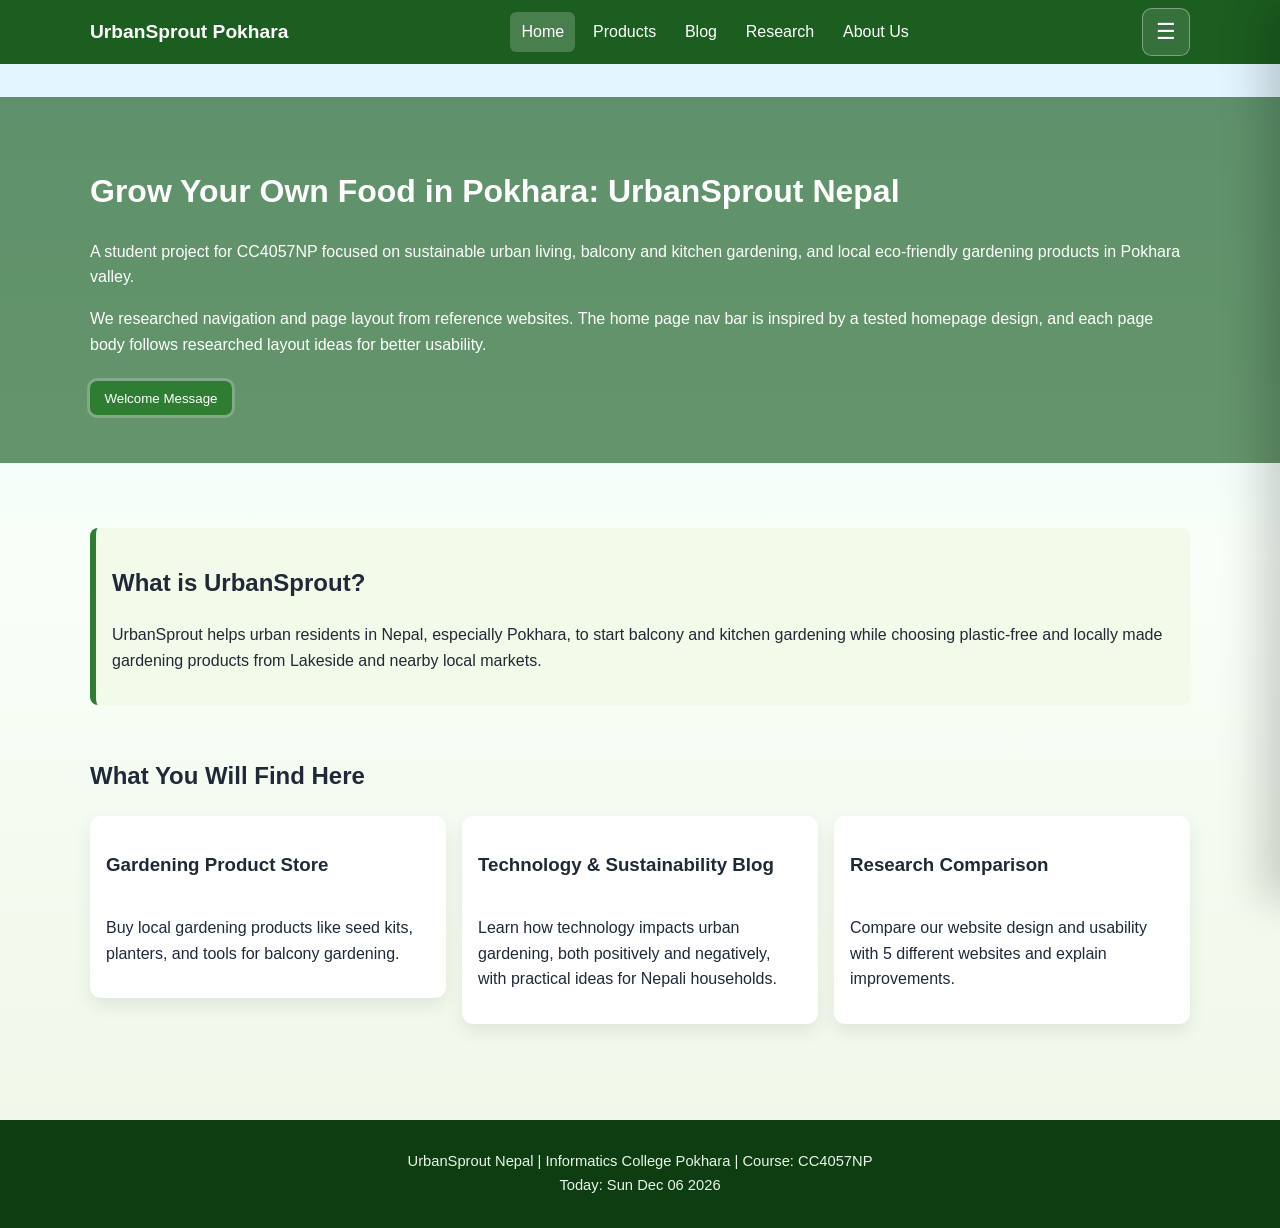
==== index.html @ 8c2e29d3 "update all" ====
<!DOCTYPE html>
<html lang="en">
  <head>
    <!-- Page info -->
    <meta charset="UTF-8" />
    <meta name="viewport" content="width=device-width, initial-scale=1.0" />
    <meta
      name="description"
      content="UrbanSprout Nepal - balcony and kitchen gardening platform with local eco-friendly gardening products."
    />
    <title>UrbanSprout Nepal | Home</title>

    <!-- Main CSS -->
    <link rel="stylesheet" href="css/style.css" />

    <!-- Home-only CSS -->
    <style>
      /* Home highlight board */
      .home-highlight {
        border-left: 6px solid #2e7d32;
        background: #f2fbe9;
        padding: 1rem;
        border-radius: 0.5rem;
      }
    </style>
  </head>
  <body>
    <!-- Top menu -->
    <div class="navbar">
      <div class="container nav-inner">
        <a href="index.html" style="text-align: center; color: white ; text-decoration: none;"><div class="brand">UrbanSprout Pokhara</div></a>
        <nav class="nav-links">
          <a href="index.html" class="active">Home</a>
          <a href="pages/products.html">Products</a>
          <a href="pages/blog.html">Blog</a>
          <a href="pages/research.html">Research</a>
          <a href="pages/about.html">About Us</a>
        </nav>
        <button id="openCartBtn" class="cart-toggle" aria-label="Open cart">☰</button>
      </div>
    </div>

    <!-- Hero area -->
    <header class="hero">
      <div class="hero-overlay">
        <div class="container">
          <h1>Grow Your Own Food in Pokhara: UrbanSprout Nepal</h1>
          <p>
            A student project for CC4057NP focused on sustainable urban living,
            balcony and kitchen gardening, and local eco-friendly gardening products in Pokhara valley.
          </p>
          <p>
            We researched navigation and page layout from reference websites. The home page nav bar is inspired by a tested homepage design, and each page body follows researched layout ideas for better usability.
          </p>
          <!-- Welcome button -->
          <button
            id="welcomeBtn"
            class="btn"
            style="margin-top: 0.5rem; box-shadow: 0 0 0 3px rgba(255, 255, 255, 0.2)"
          >
            Welcome Message
          </button>
        </div>
      </div>
    </header>

    <!-- Main content -->
    <main class="container section">
      <!-- Short intro -->
      <div class="home-highlight">
        <h2>What is UrbanSprout?</h2>
        <p>
          UrbanSprout helps urban residents in Nepal, especially Pokhara, to
          start balcony and kitchen gardening while choosing plastic-free and
          locally made gardening products from Lakeside and nearby local markets.
        </p>
      </div>

      <!-- Main page links -->
      <section class="section">
        <h2>What You Will Find Here</h2>
        <div class="grid">
          <a href="pages/products.html" style="text-decoration: none; color: inherit;">
            <article class="card">
              <h3>Gardening Product Store</h3>
              <p>
                Buy local gardening products like seed kits, planters, and tools for balcony gardening.
              </p>
            </article>
          </a>
          <a href="pages/blog.html" style="text-decoration: none; color: inherit;">
            <article class="card">
              <h3>Technology & Sustainability Blog</h3>
              <p>
                Learn how technology impacts urban gardening, both positively and
                negatively, with practical ideas for Nepali households.
              </p>
            </article>
          </a>
          <a href="pages/research.html" style="text-decoration: none; color: inherit;">
            <article class="card">
              <h3>Research Comparison</h3>
              <p>
                Compare our website design and usability with 5 different
                websites and explain improvements.
              </p>
            </article>
          </a>
        </div>
      </section>
    </main>

    <!-- Footer -->
    <footer>
      <div class="container">
        <p class="footer-text">
          UrbanSprout Nepal | Informatics College Pokhara | Course: CC4057NP
          <br />Today: <span id="todayDate"></span>
        </p>
      </div>
    </footer>

    <!-- Cart overlay -->
    <div id="cartDrawerBackdrop" class="cart-drawer-backdrop"></div>
    <!-- Cart panel -->
    <aside id="cartDrawer" class="cart-drawer" aria-hidden="true">
      <div class="cart-drawer-header">
        <h2>Cart</h2>
        <button id="closeCartDrawer" class="modal-close" aria-label="Close cart">×</button>
      </div>
      <div class="cart-drawer-body">
        <p>Items in your cart</p>
        <table class="cart-table">
          <thead>
            <tr>
              <th>Item</th>
              <th>Qty</th>
            </tr>
          </thead>
          <tbody id="drawerCartBody">
            <tr>
              <td colspan="2">Cart is empty.</td>
            </tr>
          </tbody>
        </table>
        <p><strong>Total Items:</strong> <span id="drawerCartItems">0</span></p>
        <p><strong>Total Price:</strong> <span id="drawerCartTotal">NPR 0</span></p>
        <!-- Clear cart -->
        <button class="btn" id="clearDrawerCartBtn">Clear Cart</button>
        <!-- Go shopping -->
        <button class="btn" id="shopNowBtn" style="display: none; margin-top: 1rem; width: 100%;">Shop Now</button>
      </div>
    </aside>

    <!-- Beginner note: all JavaScript is in external file (no inline JS). -->
    <script src="js/script.js"></script>
  </body>
</html>
---- css/style.css ----
/* Main CSS file. */

/* Color values. */
:root {
  --green-dark: #1b5e20;
  --green-main: #2e7d32;
  --green-light: #66bb6a;
  --sky-lake: #dff3ff;
  --cream: #f5f8ef;
  --text-dark: #1f2937;
  --card-bg: #ffffff;
  --accent: #ef6c00;
}

/* Reset and default page style. */
* {
  box-sizing: border-box;
}

body {
  margin: 0;
  font-family: "Segoe UI", Tahoma, Geneva, Verdana, sans-serif;
  color: var(--text-dark);
  background: linear-gradient(
    180deg,
    var(--sky-lake) 0%,
    #f8fff8 45%,
    #eef7e7 100%
  );
  line-height: 1.6;
}

/* Shared page container. */
.container {
  width: min(1100px, 92%);
  margin: 0 auto;
}

/* Top menu styles. */
.navbar {
  background: var(--green-dark);
  color: #fff;
  padding: 0.5rem 0;
  position: sticky;
  top: 0;
  z-index: 999;
}

.nav-inner {
  display: flex;
  justify-content: space-between;
  align-items: center;
  gap: 1rem;
  flex-wrap: wrap;
}

.brand {
  font-size: 1.2rem;
  font-weight: 700;
}

.nav-links {
  list-style: none;
  display: flex;
  margin: 0;
  padding: 0;
  gap: 0.4rem;
  flex-wrap: wrap;
}

.nav-links a {
  color: #fff;
  text-decoration: none;
  padding: 0.45rem 0.7rem;
  border-radius: 0.4rem;
}

.nav-links a:hover,
.nav-links a.active {
  background-color: rgba(255, 255, 255, 0.2);
}

.cart-toggle {
  display: inline-flex;
  align-items: center;
  justify-content: center;
  width: 3rem;
  height: 3rem;
  border: 1px solid rgba(255, 255, 255, 0.35);
  border-radius: 0.6rem;
  background: rgba(255, 255, 255, 0.12);
  color: #fff;
  font-size: 1.35rem;
  cursor: pointer;
}

.cart-toggle:hover {
  background: rgba(255, 255, 255, 0.2);
}

.cart-drawer-backdrop {
  position: fixed;
  inset: 0;
  background: rgba(0, 0, 0, 0.35);
  opacity: 0;
  pointer-events: none;
  transition: opacity 0.25s ease;
  z-index: 2050;
}

.cart-drawer-backdrop.visible {
  opacity: 1;
  pointer-events: auto;
}

.cart-drawer {
  position: fixed;
  top: 0;
  right: 0;
  height: 100%;
  width: min(420px, 92%);
  background: #f8fff8;
  box-shadow: -18px 0 40px rgba(0, 0, 0, 0.18);
  transform: translateX(100%);
  transition: transform 0.25s ease;
  z-index: 2100;
  display: flex;
  flex-direction: column;
}

.cart-drawer.open {
  transform: translateX(0);
}

.cart-drawer-header {
  display: flex;
  justify-content: space-between;
  align-items: center;
  padding: 1.2rem 1.25rem;
  border-bottom: 1px solid #d7e3cf;
  background: #e6f4df;
}

.cart-drawer-body {
  padding: 1.25rem;
  flex: 1;
  overflow-y: auto;
}

.cart-drawer-body p {
  margin: 0 0 1rem;
}

.cart-drawer .modal-close {
  font-size: 1.8rem;
  color: #1f2937;
}

.cart-drawer .cart-table {
  margin-bottom: 1rem;
}

/* Hero section styles. */
.hero {
  min-height: 48vh;
  display: flex;
  align-items: center;
}

.hero-overlay {
  background: rgba(27, 94, 32, 0.66);
  width: 100%;
  padding: 3rem 0;
}

.hero h1,
.hero p {
  color: #fff;
}

/* Grid and card styles. */
.grid {
  display: grid;
  grid-template-columns: repeat(auto-fit, minmax(230px, 1fr));
  gap: 1rem;
  align-items: start;
}

.grid > a {
  display: block;
}

/* Products layout. */
.product-layout {
  display: grid;
  grid-template-columns: 1.8fr 0.95fr;
  gap: 1.5rem;
  align-items: start;
}

/* Product grid. */
.product-grid {
  display: grid;
  grid-template-columns: repeat(auto-fit, minmax(230px, 1fr));
  gap: 1rem;
}

/* Sidebar cart card. */
.cart-sidebar .card {
  display: flex;
  flex-direction: column;
  gap: 1rem;
}

/* Cart table. */
.cart-table {
  width: 100%;
  border-collapse: collapse;
  margin-top: 0.5rem;
}

.cart-table th,
.cart-table td {
  border: 1px solid #d7e3cf;
  padding: 0.55rem;
  font-size: 0.95rem;
  text-align: left;
}

@media (max-width: 860px) {
  .product-layout {
    grid-template-columns: 1fr;
  }
}

.card {
  background: var(--card-bg);
  border-radius: 0.7rem;
  box-shadow: 0 8px 18px rgba(0, 0, 0, 0.08);
  padding: 1rem;
  min-height: 100%;
  display: flex;
  flex-direction: column;
  justify-content: space-between;
}

.card img {
  width: 100%;
  border-radius: 0.5rem;
  display: block;
}

.product-card {
  cursor: pointer;
}

.modal {
  position: fixed;
  inset: 0;
  background: rgba(0, 0, 0, 0.6);
  display: flex;
  align-items: center;
  justify-content: center;
  padding: 1.5rem;
  z-index: 2000;
}

.modal.hidden {
  display: none;
}

.modal-content {
  background: #fff;
  border-radius: 0.8rem;
  max-width: 520px;
  width: 100%;
  padding: 1.5rem;
  position: relative;
  box-shadow: 0 18px 45px rgba(0, 0, 0, 0.2);
}

.modal-content img {
  width: 100%;
  border-radius: 0.6rem;
  object-fit: cover;
  margin-bottom: 1rem;
}

.modal-close {
  position: absolute;
  top: 1rem;
  right: 1rem;
  border: none;
  background: transparent;
  color: #1f2937;
  font-size: 1.75rem;
  line-height: 1;
  cursor: pointer;
}

.modal-close:hover {
  color: #2e7d32;
}

/* Button styles. */
.btn {
  border: none;
  background: var(--green-main);
  color: #fff;
  padding: 0.6rem 0.9rem;
  border-radius: 0.45rem;
  cursor: pointer;
}

.btn:hover {
  background: var(--green-dark);
}

/* Full-width clear button. */
#clearDrawerCartBtn {
  width: 100%;
}

.btn-secondary {
  background: var(--accent);
}

.qty-btn {
  border: 1px solid #b8c7b0;
  background: #f5f8ef;
  color: #1f2937;
  padding: 0.25rem 0.4rem;
  border-radius: 0.3rem;
  cursor: pointer;
  font-size: 0.9rem;
  font-weight: bold;
  min-width: 1.8rem;
}

.qty-btn:hover {
  background: #e6f4df;
  border-color: #2e7d32;
}

/* Table styles. */
table {
  width: 100%;
  border-collapse: collapse;
  background: #fff;
}

th,
td {
  border: 1px solid #d7e3cf;
  padding: 0.7rem;
  text-align: left;
}

th {
  background-color: #dff0d8;
}

/* Form styles. */
.form-group {
  margin-bottom: 0.8rem;
}

input,
textarea,
select {
  width: 100%;
  padding: 0.6rem;
  border: 1px solid #b8c7b0;
  border-radius: 0.35rem;
  font: inherit;
}

.error {
  color: #b00020;
  font-size: 0.9rem;
}

/* Footer styles. */
footer {
  margin-top: 2rem;
  background: #0f3d12;
  color: #e8f5e9;
  padding: 1rem 0;
  font-size: 0.92rem;
}

/* Helper styles. */
.section {
  padding: 2rem 0;
}

.badge {
  display: inline-block;
  padding: 0.2rem 0.5rem;
  border-radius: 99px;
  background: #e2f5da;
  color: #205a21;
  font-size: 0.82rem;
}
.footer-text {
  font-size: 0.92rem;
  color: #e8f5e9;
  text-align: center;
}
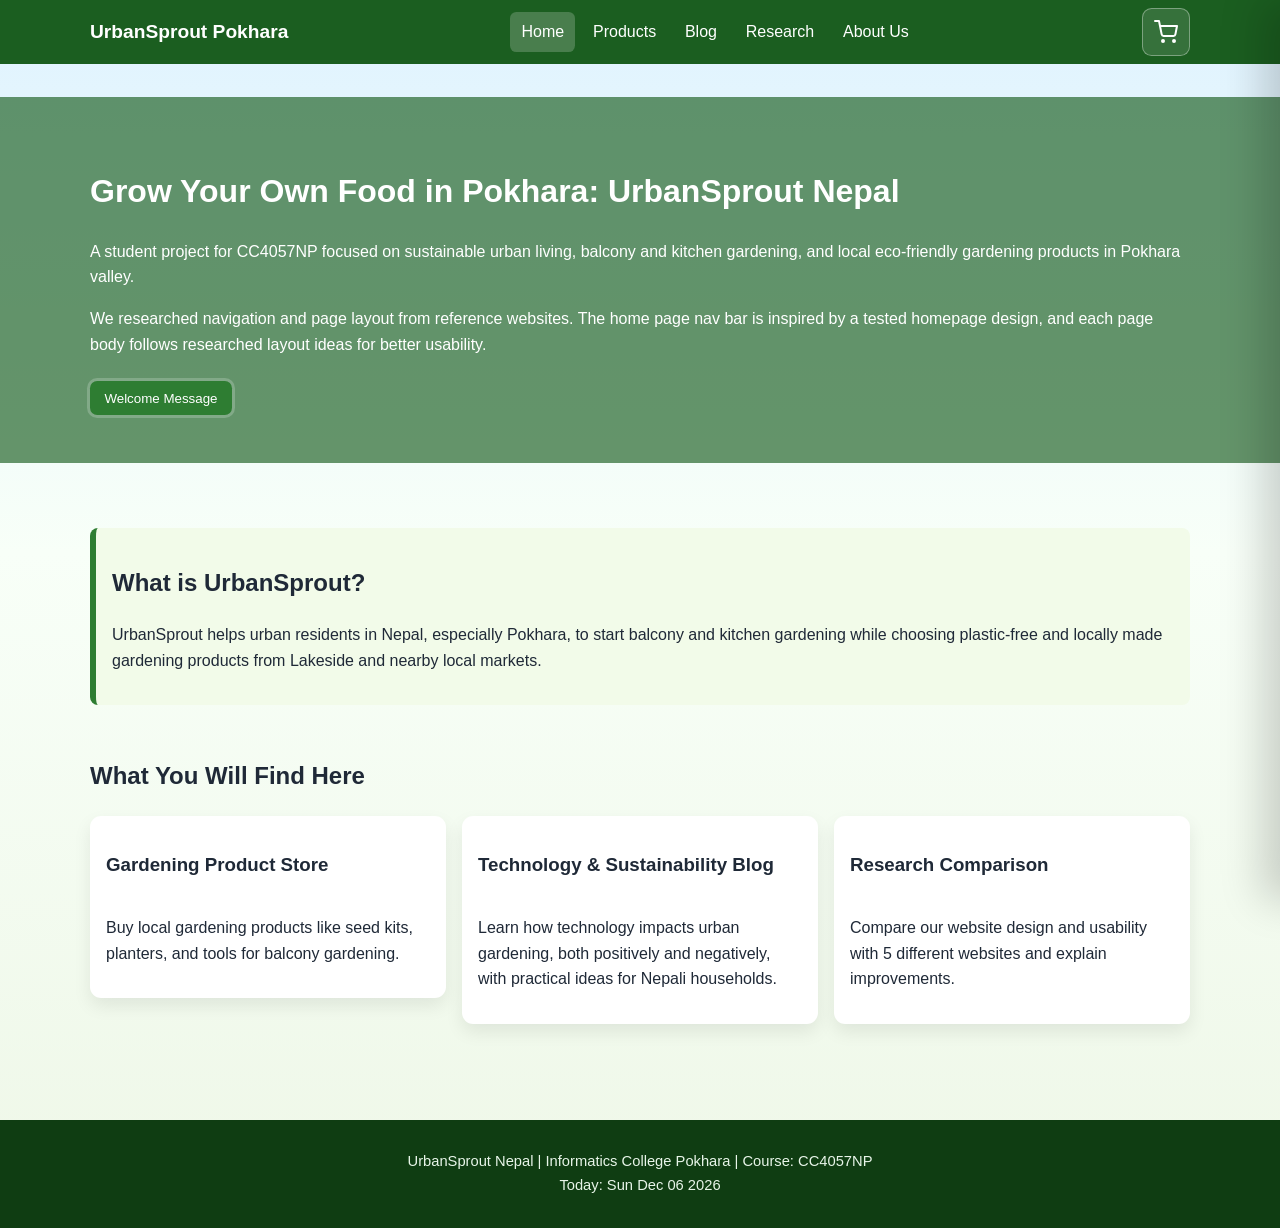
==== commit 242d4a62: "update all" ====
--- a/index.html
+++ b/index.html
@@ -1,158 +1,160 @@
 <!DOCTYPE html>
 <html lang="en">
-  <head>
-    <!-- Page info -->
-    <meta charset="UTF-8" />
-    <meta name="viewport" content="width=device-width, initial-scale=1.0" />
-    <meta
-      name="description"
-      content="UrbanSprout Nepal - balcony and kitchen gardening platform with local eco-friendly gardening products."
-    />
-    <title>UrbanSprout Nepal | Home</title>
 
-    <!-- Main CSS -->
-    <link rel="stylesheet" href="css/style.css" />
+<head>
+  <!-- Page info -->
+  <meta charset="UTF-8" />
+  <meta name="viewport" content="width=device-width, initial-scale=1.0" />
+  <meta name="description"
+    content="UrbanSprout Nepal - balcony and kitchen gardening platform with local eco-friendly gardening products." />
+  <title>UrbanSprout Nepal | Home</title>
 
-    <!-- Home-only CSS -->
-    <style>
-      /* Home highlight board */
-      .home-highlight {
-        border-left: 6px solid #2e7d32;
-        background: #f2fbe9;
-        padding: 1rem;
-        border-radius: 0.5rem;
-      }
-    </style>
-  </head>
-  <body>
-    <!-- Top menu -->
-    <div class="navbar">
-      <div class="container nav-inner">
-        <a href="index.html" style="text-align: center; color: white ; text-decoration: none;"><div class="brand">UrbanSprout Pokhara</div></a>
-        <nav class="nav-links">
-          <a href="index.html" class="active">Home</a>
-          <a href="pages/products.html">Products</a>
-          <a href="pages/blog.html">Blog</a>
-          <a href="pages/research.html">Research</a>
-          <a href="pages/about.html">About Us</a>
-        </nav>
-        <button id="openCartBtn" class="cart-toggle" aria-label="Open cart">☰</button>
+  <!-- Main CSS -->
+  <link rel="stylesheet" href="css/style.css" />
+
+  <!-- Home-only CSS -->
+  <style>
+    /* Home highlight board */
+    .home-highlight {
+      border-left: 6px solid #2e7d32;
+      background: #f2fbe9;
+      padding: 1rem;
+      border-radius: 0.5rem;
+    }
+  </style>
+</head>
+
+<body>
+  <!-- Top menu -->
+  <div class="navbar">
+    <div class="container nav-inner">
+      <a href="index.html" style="text-align: center; color: white ; text-decoration: none;">
+        <div class="brand">UrbanSprout Pokhara</div>
+      </a>
+      <nav class="nav-links">
+        <a href="index.html" class="active">Home</a>
+        <a href="pages/products.html">Products</a>
+        <a href="pages/blog.html">Blog</a>
+        <a href="pages/research.html">Research</a>
+        <a href="pages/about.html">About Us</a>
+      </nav>
+      <button id="openCartBtn" class="cart-toggle" aria-label="Open cart">
+        <svg width="24" height="24" viewBox="0 0 24 24" fill="none" stroke="currentColor" stroke-width="2" stroke-linecap="round" stroke-linejoin="round" class="cart-icon"><circle cx="9" cy="21" r="1"></circle><circle cx="20" cy="21" r="1"></circle><path d="M1 1h4l2.68 13.39a2 2 0 0 0 2 1.61h9.72a2 2 0 0 0 2-1.61L23 6H6"></path></svg>
+      </button>
+    </div>
+  </div>
+
+  <!-- Hero area -->
+  <header class="hero">
+    <div class="hero-overlay">
+      <div class="container">
+        <h1>Grow Your Own Food in Pokhara: UrbanSprout Nepal</h1>
+        <p>
+          A student project for CC4057NP focused on sustainable urban living,
+          balcony and kitchen gardening, and local eco-friendly gardening products in Pokhara valley.
+        </p>
+        <p>
+          We researched navigation and page layout from reference websites. The home page nav bar is inspired by a
+          tested homepage design, and each page body follows researched layout ideas for better usability.
+        </p>
+        <!-- Welcome button -->
+        <button id="welcomeBtn" class="btn" style="margin-top: 0.5rem; box-shadow: 0 0 0 3px rgba(255, 255, 255, 0.2)">
+          Welcome Message
+        </button>
       </div>
     </div>
+  </header>
 
-    <!-- Hero area -->
-    <header class="hero">
-      <div class="hero-overlay">
-        <div class="container">
-          <h1>Grow Your Own Food in Pokhara: UrbanSprout Nepal</h1>
-          <p>
-            A student project for CC4057NP focused on sustainable urban living,
-            balcony and kitchen gardening, and local eco-friendly gardening products in Pokhara valley.
-          </p>
-          <p>
-            We researched navigation and page layout from reference websites. The home page nav bar is inspired by a tested homepage design, and each page body follows researched layout ideas for better usability.
-          </p>
-          <!-- Welcome button -->
-          <button
-            id="welcomeBtn"
-            class="btn"
-            style="margin-top: 0.5rem; box-shadow: 0 0 0 3px rgba(255, 255, 255, 0.2)"
-          >
-            Welcome Message
-          </button>
-        </div>
+  <!-- Main content -->
+  <main class="container section">
+    <!-- Short intro -->
+    <div class="home-highlight">
+      <h2>What is UrbanSprout?</h2>
+      <p>
+        UrbanSprout helps urban residents in Nepal, especially Pokhara, to
+        start balcony and kitchen gardening while choosing plastic-free and
+        locally made gardening products from Lakeside and nearby local markets.
+      </p>
+    </div>
+
+    <!-- Main page links -->
+    <section class="section">
+      <h2>What You Will Find Here</h2>
+      <div class="grid">
+        <a href="pages/products.html" style="text-decoration: none; color: inherit;">
+          <article class="card">
+            <h3>Gardening Product Store</h3>
+            <p>
+              Buy local gardening products like seed kits, planters, and tools for balcony gardening.
+            </p>
+          </article>
+        </a>
+        <a href="pages/blog.html" style="text-decoration: none; color: inherit;">
+          <article class="card">
+            <h3>Technology & Sustainability Blog</h3>
+            <p>
+              Learn how technology impacts urban gardening, both positively and
+              negatively, with practical ideas for Nepali households.
+            </p>
+          </article>
+        </a>
+        <a href="pages/research.html" style="text-decoration: none; color: inherit;">
+          <article class="card">
+            <h3>Research Comparison</h3>
+            <p>
+              Compare our website design and usability with 5 different
+              websites and explain improvements.
+            </p>
+          </article>
+        </a>
       </div>
-    </header>
+    </section>
+  </main>
 
-    <!-- Main content -->
-    <main class="container section">
-      <!-- Short intro -->
-      <div class="home-highlight">
-        <h2>What is UrbanSprout?</h2>
-        <p>
-          UrbanSprout helps urban residents in Nepal, especially Pokhara, to
-          start balcony and kitchen gardening while choosing plastic-free and
-          locally made gardening products from Lakeside and nearby local markets.
-        </p>
-      </div>
+  <!-- Footer -->
+  <footer>
+    <div class="container">
+      <p class="footer-text">
+        UrbanSprout Nepal | Informatics College Pokhara | Course: CC4057NP
+        <br />Today: <span id="todayDate"></span>
+      </p>
+    </div>
+  </footer>
 
-      <!-- Main page links -->
-      <section class="section">
-        <h2>What You Will Find Here</h2>
-        <div class="grid">
-          <a href="pages/products.html" style="text-decoration: none; color: inherit;">
-            <article class="card">
-              <h3>Gardening Product Store</h3>
-              <p>
-                Buy local gardening products like seed kits, planters, and tools for balcony gardening.
-              </p>
-            </article>
-          </a>
-          <a href="pages/blog.html" style="text-decoration: none; color: inherit;">
-            <article class="card">
-              <h3>Technology & Sustainability Blog</h3>
-              <p>
-                Learn how technology impacts urban gardening, both positively and
-                negatively, with practical ideas for Nepali households.
-              </p>
-            </article>
-          </a>
-          <a href="pages/research.html" style="text-decoration: none; color: inherit;">
-            <article class="card">
-              <h3>Research Comparison</h3>
-              <p>
-                Compare our website design and usability with 5 different
-                websites and explain improvements.
-              </p>
-            </article>
-          </a>
-        </div>
-      </section>
-    </main>
+  <!-- Cart overlay -->
+  <div id="cartDrawerBackdrop" class="cart-drawer-backdrop"></div>
+  <!-- Cart panel -->
+  <aside id="cartDrawer" class="cart-drawer" aria-hidden="true">
+    <div class="cart-drawer-header">
+      <h2>Cart</h2>
+      <button id="closeCartDrawer" class="modal-close" aria-label="Close cart">×</button>
+    </div>
+    <div class="cart-drawer-body">
+      <p>Items in your cart</p>
+      <table class="cart-table">
+        <thead>
+          <tr>
+            <th>Item</th>
+            <th>Qty</th>
+          </tr>
+        </thead>
+        <tbody id="drawerCartBody">
+          <tr>
+            <td colspan="2">Cart is empty.</td>
+          </tr>
+        </tbody>
+      </table>
+      <p><strong>Total Items:</strong> <span id="drawerCartItems">0</span></p>
+      <p><strong>Total Price:</strong> <span id="drawerCartTotal">NPR 0</span></p>
+      <!-- Clear cart -->
+      <button class="btn" id="clearDrawerCartBtn">Clear Cart</button>
+      <!-- Go shopping -->
+      <button class="btn" id="shopNowBtn" style="display: none; margin-top: 1rem; width: 100%;">Shop Now</button>
+    </div>
+  </aside>
 
-    <!-- Footer -->
-    <footer>
-      <div class="container">
-        <p class="footer-text">
-          UrbanSprout Nepal | Informatics College Pokhara | Course: CC4057NP
-          <br />Today: <span id="todayDate"></span>
-        </p>
-      </div>
-    </footer>
+  <!-- Beginner note: all JavaScript is in external file (no inline JS). -->
+  <script src="js/script.js"></script>
+</body>
 
-    <!-- Cart overlay -->
-    <div id="cartDrawerBackdrop" class="cart-drawer-backdrop"></div>
-    <!-- Cart panel -->
-    <aside id="cartDrawer" class="cart-drawer" aria-hidden="true">
-      <div class="cart-drawer-header">
-        <h2>Cart</h2>
-        <button id="closeCartDrawer" class="modal-close" aria-label="Close cart">×</button>
-      </div>
-      <div class="cart-drawer-body">
-        <p>Items in your cart</p>
-        <table class="cart-table">
-          <thead>
-            <tr>
-              <th>Item</th>
-              <th>Qty</th>
-            </tr>
-          </thead>
-          <tbody id="drawerCartBody">
-            <tr>
-              <td colspan="2">Cart is empty.</td>
-            </tr>
-          </tbody>
-        </table>
-        <p><strong>Total Items:</strong> <span id="drawerCartItems">0</span></p>
-        <p><strong>Total Price:</strong> <span id="drawerCartTotal">NPR 0</span></p>
-        <!-- Clear cart -->
-        <button class="btn" id="clearDrawerCartBtn">Clear Cart</button>
-        <!-- Go shopping -->
-        <button class="btn" id="shopNowBtn" style="display: none; margin-top: 1rem; width: 100%;">Shop Now</button>
-      </div>
-    </aside>
-
-    <!-- Beginner note: all JavaScript is in external file (no inline JS). -->
-    <script src="js/script.js"></script>
-  </body>
-</html>
+</html>
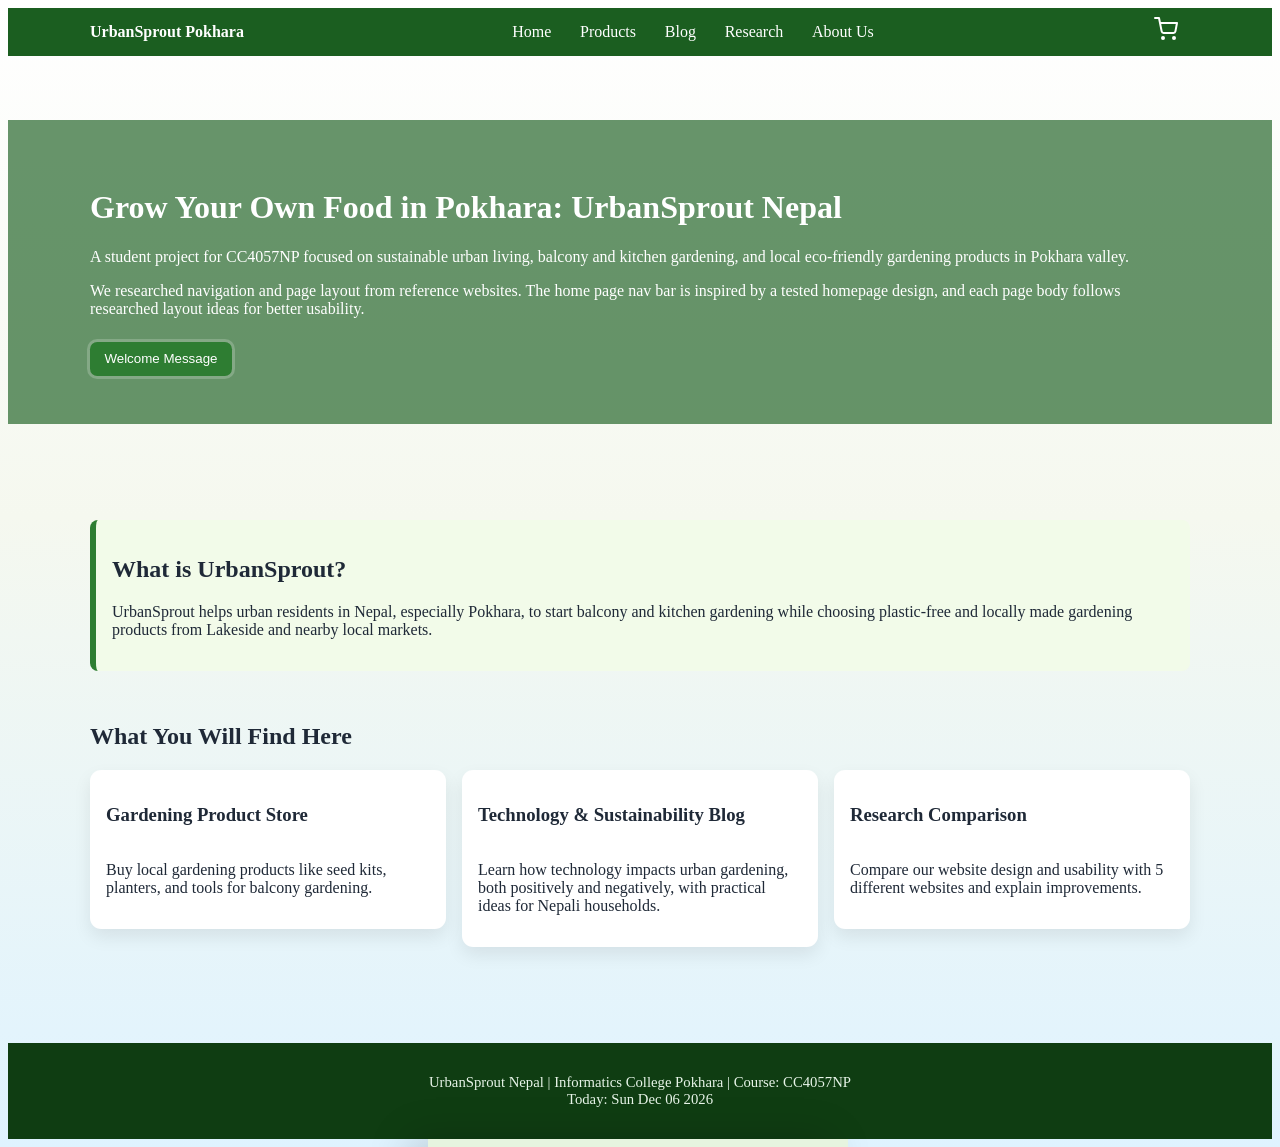
==== commit 67667600: "Checkpoint from VS Code for cloud agent session" ====
--- a/index.html
+++ b/index.html
@@ -2,17 +2,17 @@
 <html lang="en">
 
 <head>
-  <!-- Page info -->
+  <!-- page info -->
   <meta charset="UTF-8" />
   <meta name="viewport" content="width=device-width, initial-scale=1.0" />
   <meta name="description"
     content="UrbanSprout Nepal - balcony and kitchen gardening platform with local eco-friendly gardening products." />
   <title>UrbanSprout Nepal | Home</title>
 
-  <!-- Main CSS -->
+  <!-- CSS file -->
   <link rel="stylesheet" href="css/style.css" />
 
-  <!-- Home-only CSS -->
+  <!-- home page style -->
   <style>
     /* Home highlight board */
     .home-highlight {
@@ -25,7 +25,7 @@
 </head>
 
 <body>
-  <!-- Top menu -->
+  <!-- menu at top -->
   <div class="navbar">
     <div class="container nav-inner">
       <a href="index.html" style="text-align: center; color: white ; text-decoration: none;">
@@ -38,13 +38,14 @@
         <a href="pages/research.html">Research</a>
         <a href="pages/about.html">About Us</a>
       </nav>
+      <!-- cart button -->
       <button id="openCartBtn" class="cart-toggle" aria-label="Open cart">
         <svg width="24" height="24" viewBox="0 0 24 24" fill="none" stroke="currentColor" stroke-width="2" stroke-linecap="round" stroke-linejoin="round" class="cart-icon"><circle cx="9" cy="21" r="1"></circle><circle cx="20" cy="21" r="1"></circle><path d="M1 1h4l2.68 13.39a2 2 0 0 0 2 1.61h9.72a2 2 0 0 0 2-1.61L23 6H6"></path></svg>
       </button>
     </div>
   </div>
 
-  <!-- Hero area -->
+  <!-- big banner at top -->
   <header class="hero">
     <div class="hero-overlay">
       <div class="container">
@@ -57,7 +58,7 @@
           We researched navigation and page layout from reference websites. The home page nav bar is inspired by a
           tested homepage design, and each page body follows researched layout ideas for better usability.
         </p>
-        <!-- Welcome button -->
+        <!-- welcome button -->
         <button id="welcomeBtn" class="btn" style="margin-top: 0.5rem; box-shadow: 0 0 0 3px rgba(255, 255, 255, 0.2)">
           Welcome Message
         </button>
@@ -65,9 +66,9 @@
     </div>
   </header>
 
-  <!-- Main content -->
+  <!-- main content -->
   <main class="container section">
-    <!-- Short intro -->
+    <!-- intro box -->
     <div class="home-highlight">
       <h2>What is UrbanSprout?</h2>
       <p>
@@ -77,7 +78,7 @@
       </p>
     </div>
 
-    <!-- Main page links -->
+    <!-- page links -->
     <section class="section">
       <h2>What You Will Find Here</h2>
       <div class="grid">
@@ -146,14 +147,14 @@
       </table>
       <p><strong>Total Items:</strong> <span id="drawerCartItems">0</span></p>
       <p><strong>Total Price:</strong> <span id="drawerCartTotal">NPR 0</span></p>
-      <!-- Clear cart -->
+      <!-- clear button -->
       <button class="btn" id="clearDrawerCartBtn">Clear Cart</button>
-      <!-- Go shopping -->
+      <!-- shop button -->
       <button class="btn" id="shopNowBtn" style="display: none; margin-top: 1rem; width: 100%;">Shop Now</button>
     </div>
   </aside>
 
-  <!-- Beginner note: all JavaScript is in external file (no inline JS). -->
+  <!-- JavaScript file -->
   <script src="js/script.js"></script>
 </body>
 
--- a/css/style.css
+++ b/css/style.css
@@ -9,7 +9,6 @@
   --cream: #f5f8ef;
   --text-dark: #1f2937;
   --card-bg: #ffffff;
-  --accent: #ef6c00;
 }
 
 /* Reset and default page style. */
@@ -18,32 +17,24 @@
 }
 
 body {
-  margin: 0;
-  font-family: "Segoe UI", Tahoma, Geneva, Verdana, sans-serif;
+  font-family: "Times New Roman", Times, serif;
   color: var(--text-dark);
-  background: linear-gradient(
-    180deg,
-    var(--sky-lake) 0%,
-    #f8fff8 45%,
-    #eef7e7 100%
-  );
-  line-height: 1.6;
+  background: linear-gradient(180deg,
+      var(--card-bg) 0%,
+      var(--cream) 45%,
+      var(--sky-lake) 100%);
 }
 
 /* Shared page container. */
 .container {
   width: min(1100px, 92%);
-  margin: 0 auto;
+  margin: auto;
 }
 
 /* Top menu styles. */
 .navbar {
   background: var(--green-dark);
-  color: #fff;
-  padding: 0.5rem 0;
-  position: sticky;
-  top: 0;
-  z-index: 999;
+  color: var(--card-bg);
 }
 
 .nav-inner {
@@ -55,57 +46,37 @@
 }
 
 .brand {
-  font-size: 1.2rem;
+  font-size: 1rem;
   font-weight: 700;
 }
 
 .nav-links {
   list-style: none;
   display: flex;
-  margin: 0;
-  padding: 0;
   gap: 0.4rem;
-  flex-wrap: wrap;
 }
 
 .nav-links a {
-  color: #fff;
+  color: var(--card-bg);
   text-decoration: none;
   padding: 0.45rem 0.7rem;
   border-radius: 0.4rem;
 }
 
-.nav-links a:hover,
-.nav-links a.active {
-  background-color: rgba(255, 255, 255, 0.2);
-}
 
 .cart-toggle {
-  display: inline-flex;
   align-items: center;
-  justify-content: center;
   width: 3rem;
   height: 3rem;
-  border: 1px solid rgba(255, 255, 255, 0.35);
-  border-radius: 0.6rem;
-  background: rgba(255, 255, 255, 0.12);
-  color: #fff;
+  border: none;
+  background: var(--green-dark);
+  color: var(--card-bg);
   font-size: 1.35rem;
   cursor: pointer;
 }
 
-.cart-toggle:hover {
-  background: rgba(255, 255, 255, 0.2);
-}
-
 .cart-drawer-backdrop {
   position: fixed;
-  inset: 0;
-  background: rgba(0, 0, 0, 0.35);
-  opacity: 0;
-  pointer-events: none;
-  transition: opacity 0.25s ease;
-  z-index: 2050;
 }
 
 .cart-drawer-backdrop.visible {
@@ -115,10 +86,8 @@
 
 .cart-drawer {
   position: fixed;
-  top: 0;
-  right: 0;
   height: 100%;
-  width: min(420px, 92%);
+  width: 420px;
   background: #f8fff8;
   box-shadow: -18px 0 40px rgba(0, 0, 0, 0.18);
   transform: translateX(100%);
@@ -148,7 +117,7 @@
 }
 
 .cart-drawer-body p {
-  margin: 0 0 1rem;
+  margin-bottom: 1rem;
 }
 
 .cart-drawer .modal-close {
@@ -186,7 +155,7 @@
   align-items: start;
 }
 
-.grid > a {
+.grid>a {
   display: block;
 }
 
@@ -246,6 +215,8 @@
 
 .card img {
   width: 100%;
+  height: 200px;
+  object-fit: cover;
   border-radius: 0.5rem;
   display: block;
 }
@@ -276,11 +247,11 @@
   width: 100%;
   padding: 1.5rem;
   position: relative;
-  box-shadow: 0 18px 45px rgba(0, 0, 0, 0.2);
 }
 
 .modal-content img {
   width: 100%;
+  height: 300px;
   border-radius: 0.6rem;
   object-fit: cover;
   margin-bottom: 1rem;
@@ -402,8 +373,46 @@
   color: #205a21;
   font-size: 0.82rem;
 }
+
 .footer-text {
   font-size: 0.92rem;
   color: #e8f5e9;
   text-align: center;
 }
+
+/* Bibliography styles. */
+.csl-bib-body {
+  margin-top: 1.5rem;
+  font-family: "Segoe UI", Tahoma, Geneva, Verdana, sans-serif;
+  font-size: 0.95rem;
+  background: var(--card-bg);
+  padding: 1.5rem;
+  border-radius: 0.8rem;
+  box-shadow: 0 4px 12px rgba(0, 0, 0, 0.05);
+  border-left: 5px solid var(--green-main);
+}
+
+.csl-entry {
+  margin-bottom: 1rem;
+  padding-bottom: 0.8rem;
+  border-bottom: 1px dashed #d7e3cf;
+  padding-left: 2em;
+  text-indent: -2em;
+  overflow-wrap: break-word;
+}
+
+.csl-entry:last-child {
+  border-bottom: none;
+}
+
+.csl-entry a {
+  color: var(--green-dark);
+  text-decoration: none;
+  font-weight: 500;
+  word-break: break-all;
+}
+
+.csl-entry a:hover {
+  text-decoration: underline;
+  color: var(--accent);
+}
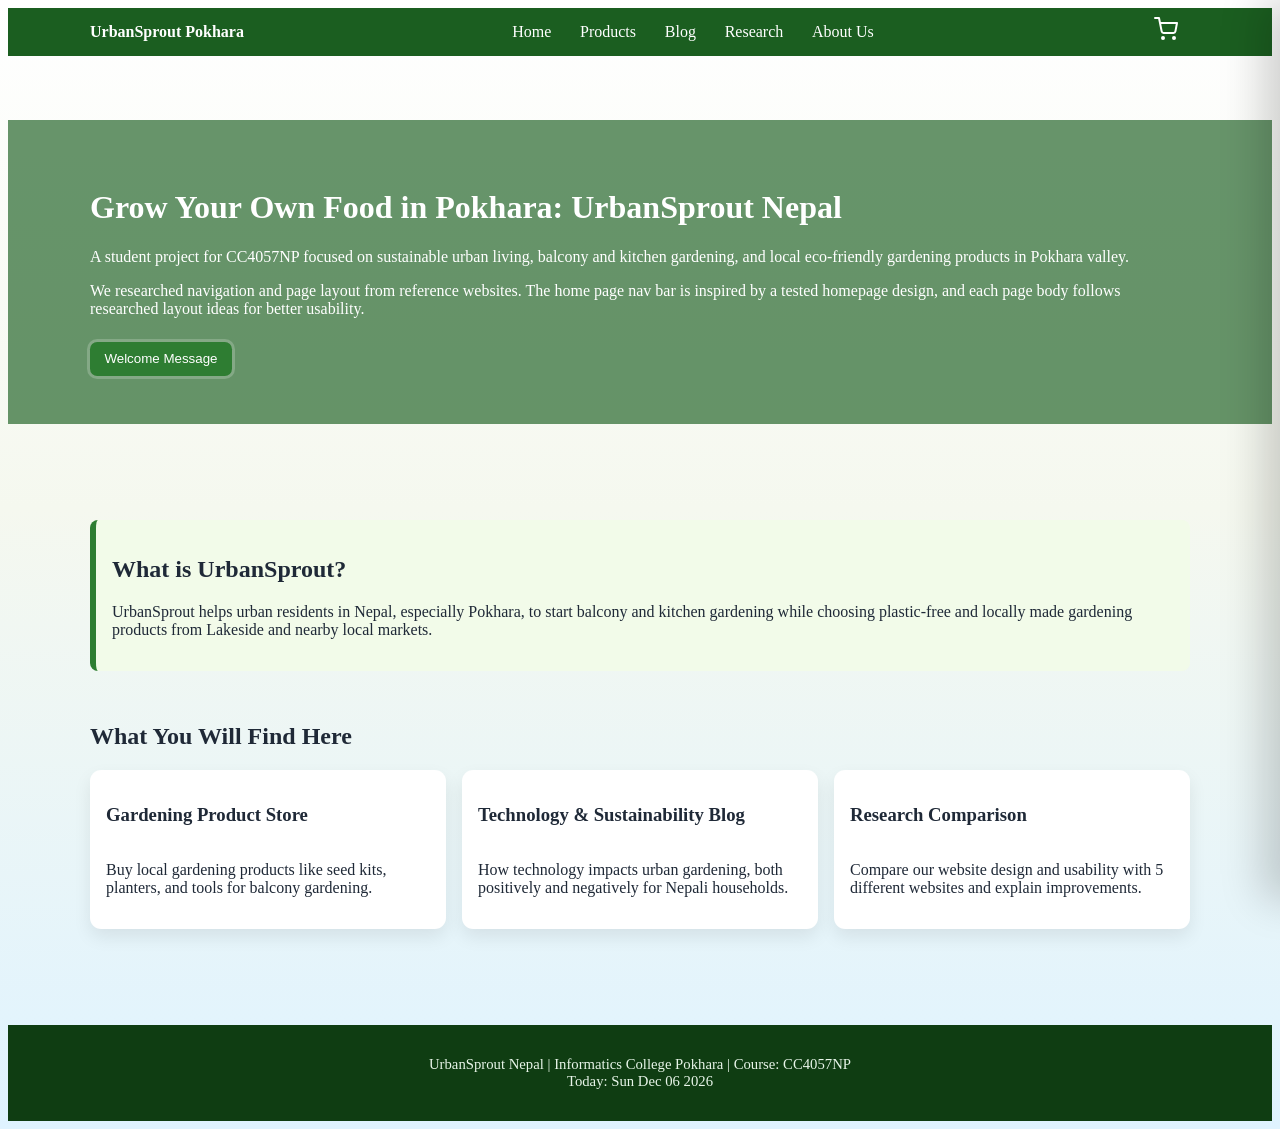
==== commit 0016d6da: "Refactor code structure for improved readability and maintainability" ====
--- a/index.html
+++ b/index.html
@@ -94,8 +94,8 @@
           <article class="card">
             <h3>Technology & Sustainability Blog</h3>
             <p>
-              Learn how technology impacts urban gardening, both positively and
-              negatively, with practical ideas for Nepali households.
+              How technology impacts urban gardening, both positively and
+              negatively for Nepali households.
             </p>
           </article>
         </a>
--- a/css/style.css
+++ b/css/style.css
@@ -77,6 +77,12 @@
 
 .cart-drawer-backdrop {
   position: fixed;
+  inset: 0;
+  background: rgba(0, 0, 0, 0.4);
+  opacity: 0;
+  pointer-events: none;
+  transition: opacity 0.25s ease;
+  z-index: 2050;
 }
 
 .cart-drawer-backdrop.visible {
@@ -86,6 +92,8 @@
 
 .cart-drawer {
   position: fixed;
+  top: 0;
+  right: 0;
   height: 100%;
   width: 420px;
   background: #f8fff8;
@@ -293,7 +301,7 @@
 }
 
 .btn-secondary {
-  background: var(--accent);
+  background: var(--green-dark);
 }
 
 .qty-btn {
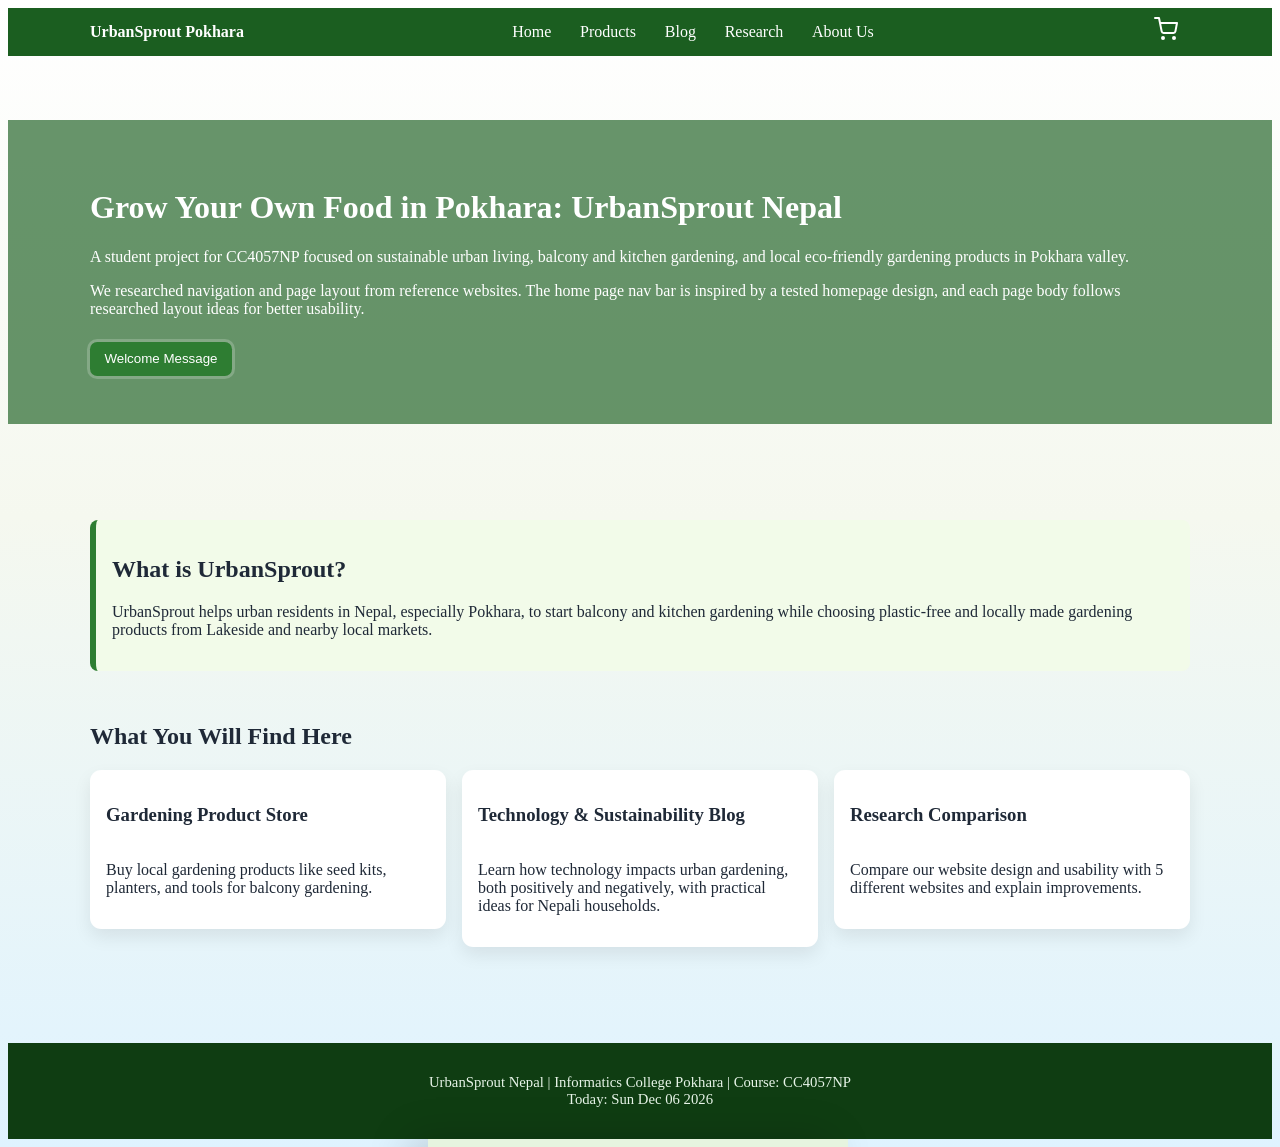
==== commit 22781a30: "Merge branch 'main' of https://github.com/anujthapa4444/coursework" ====
--- a/index.html
+++ b/index.html
@@ -94,8 +94,8 @@
           <article class="card">
             <h3>Technology & Sustainability Blog</h3>
             <p>
-              How technology impacts urban gardening, both positively and
-              negatively for Nepali households.
+              Learn how technology impacts urban gardening, both positively and
+              negatively, with practical ideas for Nepali households.
             </p>
           </article>
         </a>
--- a/css/style.css
+++ b/css/style.css
@@ -77,12 +77,6 @@
 
 .cart-drawer-backdrop {
   position: fixed;
-  inset: 0;
-  background: rgba(0, 0, 0, 0.4);
-  opacity: 0;
-  pointer-events: none;
-  transition: opacity 0.25s ease;
-  z-index: 2050;
 }
 
 .cart-drawer-backdrop.visible {
@@ -92,8 +86,6 @@
 
 .cart-drawer {
   position: fixed;
-  top: 0;
-  right: 0;
   height: 100%;
   width: 420px;
   background: #f8fff8;
@@ -301,7 +293,7 @@
 }
 
 .btn-secondary {
-  background: var(--green-dark);
+  background: var(--accent);
 }
 
 .qty-btn {
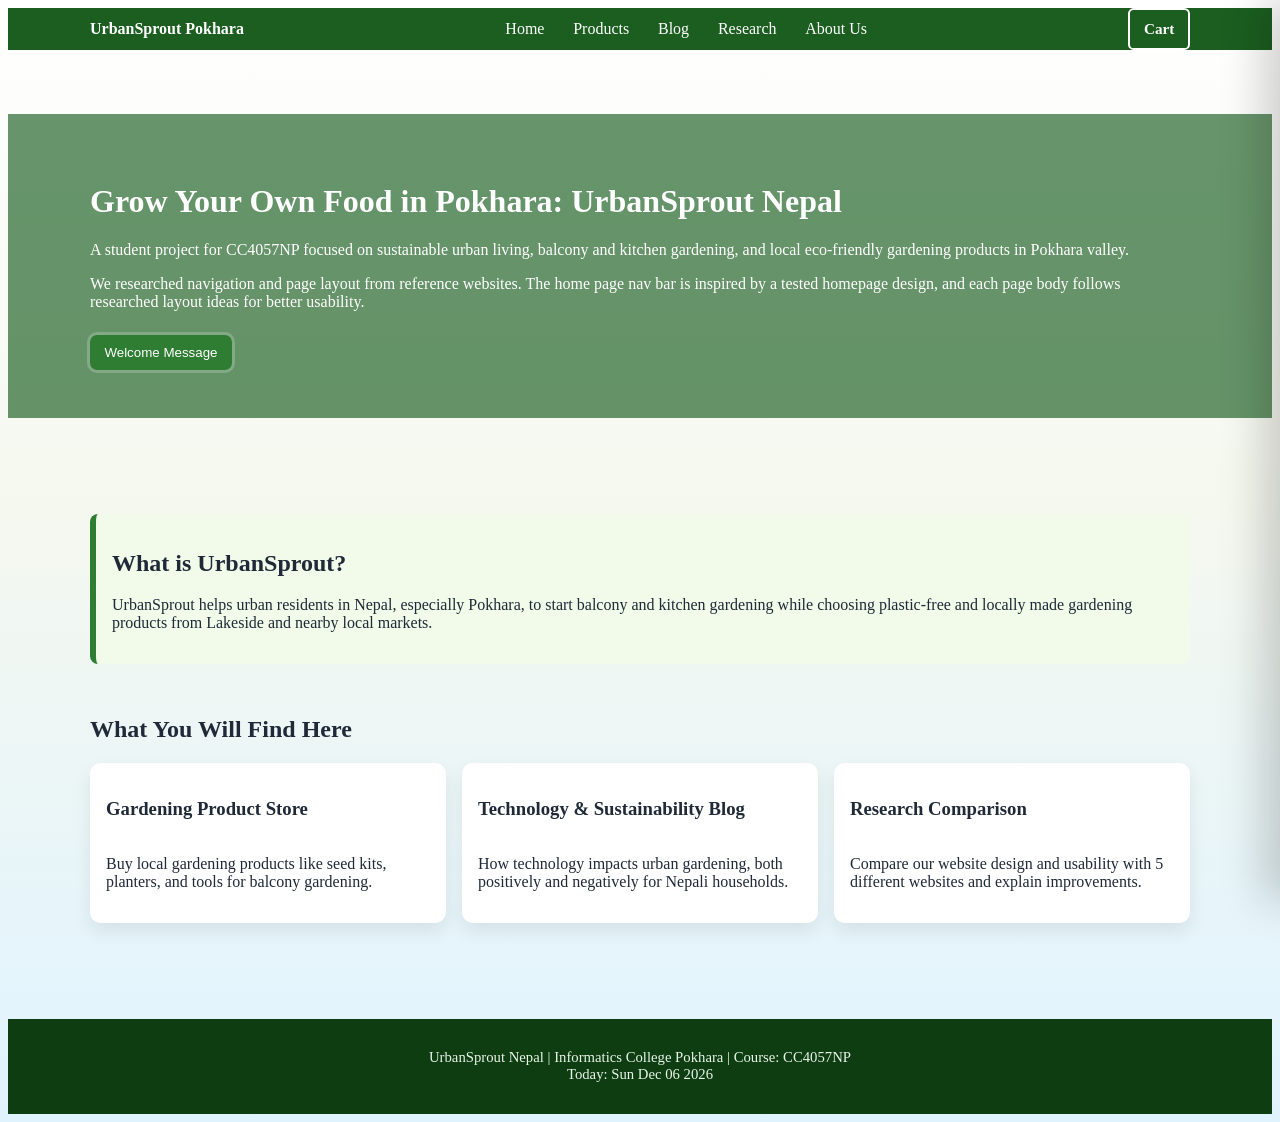
==== commit 472e76ee: "Replace cart icon with nav text; style cart button; simplify cart JS Co-authored-by: Cursor <cursora" ====
--- a/index.html
+++ b/index.html
@@ -1,4 +1,5 @@
 <!DOCTYPE html>
+<!-- Simple beginner page using CSS and JS -->
 <html lang="en">
 
 <head>
@@ -38,10 +39,8 @@
         <a href="pages/research.html">Research</a>
         <a href="pages/about.html">About Us</a>
       </nav>
-      <!-- cart button -->
-      <button id="openCartBtn" class="cart-toggle" aria-label="Open cart">
-        <svg width="24" height="24" viewBox="0 0 24 24" fill="none" stroke="currentColor" stroke-width="2" stroke-linecap="round" stroke-linejoin="round" class="cart-icon"><circle cx="9" cy="21" r="1"></circle><circle cx="20" cy="21" r="1"></circle><path d="M1 1h4l2.68 13.39a2 2 0 0 0 2 1.61h9.72a2 2 0 0 0 2-1.61L23 6H6"></path></svg>
-      </button>
+      <!-- cart opens the side panel -->
+      <button type="button" id="openCartBtn" class="cart-toggle">Cart</button>
     </div>
   </div>
 
@@ -94,8 +93,8 @@
           <article class="card">
             <h3>Technology & Sustainability Blog</h3>
             <p>
-              Learn how technology impacts urban gardening, both positively and
-              negatively, with practical ideas for Nepali households.
+              How technology impacts urban gardening, both positively and
+              negatively for Nepali households.
             </p>
           </article>
         </a>
--- a/css/style.css
+++ b/css/style.css
@@ -1,40 +1,29 @@
 /* Main CSS file. */
 
 /* Color values. */
-:root {
-  --green-dark: #1b5e20;
-  --green-main: #2e7d32;
-  --green-light: #66bb6a;
-  --sky-lake: #dff3ff;
-  --cream: #f5f8ef;
-  --text-dark: #1f2937;
-  --card-bg: #ffffff;
-}
-
-/* Reset and default page style. */
+/* Main colors for the page */
+/* Beginner-friendly CSS without custom variables */
 * {
   box-sizing: border-box;
 }
 
 body {
   font-family: "Times New Roman", Times, serif;
-  color: var(--text-dark);
-  background: linear-gradient(180deg,
-      var(--card-bg) 0%,
-      var(--cream) 45%,
-      var(--sky-lake) 100%);
+  color: #1f2937;
+  background: linear-gradient(180deg, #ffffff 0%, #f5f8ef 45%, #dff3ff 100%);
 }
 
 /* Shared page container. */
 .container {
-  width: min(1100px, 92%);
+  width: 92%;
+  max-width: 1100px;
   margin: auto;
 }
 
 /* Top menu styles. */
 .navbar {
-  background: var(--green-dark);
-  color: var(--card-bg);
+  background: #1b5e20;
+  color: #ffffff;
 }
 
 .nav-inner {
@@ -57,26 +46,41 @@
 }
 
 .nav-links a {
-  color: var(--card-bg);
+  color: #ffffff;
   text-decoration: none;
   padding: 0.45rem 0.7rem;
   border-radius: 0.4rem;
 }
 
 
+/* Text cart button in the green bar */
 .cart-toggle {
-  align-items: center;
-  width: 3rem;
-  height: 3rem;
-  border: none;
-  background: var(--green-dark);
-  color: var(--card-bg);
-  font-size: 1.35rem;
+  display: flex;
+  align-items: center;
+  justify-content: center;
+  min-height: 2.6rem;
+  padding: 0.35rem 0.85rem;
+  border: 2px solid #ffffff;
+  border-radius: 0.35rem;
+  background: #1b5e20;
+  color: #ffffff;
+  font-size: 0.95rem;
+  font-weight: 700;
+  font-family: inherit;
   cursor: pointer;
 }
 
 .cart-drawer-backdrop {
   position: fixed;
+  top: 0;
+  right: 0;
+  bottom: 0;
+  left: 0;
+  background: rgba(0, 0, 0, 0.4);
+  opacity: 0;
+  pointer-events: none;
+  transition: opacity 0.25s ease;
+  z-index: 2050;
 }
 
 .cart-drawer-backdrop.visible {
@@ -86,6 +90,8 @@
 
 .cart-drawer {
   position: fixed;
+  top: 0;
+  right: 0;
   height: 100%;
   width: 420px;
   background: #f8fff8;
@@ -203,7 +209,7 @@
 }
 
 .card {
-  background: var(--card-bg);
+  background: #ffffff;
   border-radius: 0.7rem;
   box-shadow: 0 8px 18px rgba(0, 0, 0, 0.08);
   padding: 1rem;
@@ -227,7 +233,10 @@
 
 .modal {
   position: fixed;
-  inset: 0;
+  top: 0;
+  right: 0;
+  bottom: 0;
+  left: 0;
   background: rgba(0, 0, 0, 0.6);
   display: flex;
   align-items: center;
@@ -276,7 +285,7 @@
 /* Button styles. */
 .btn {
   border: none;
-  background: var(--green-main);
+  background: #2e7d32;
   color: #fff;
   padding: 0.6rem 0.9rem;
   border-radius: 0.45rem;
@@ -284,7 +293,7 @@
 }
 
 .btn:hover {
-  background: var(--green-dark);
+  background: #1b5e20;
 }
 
 /* Full-width clear button. */
@@ -293,7 +302,7 @@
 }
 
 .btn-secondary {
-  background: var(--accent);
+  background: #1b5e20;
 }
 
 .qty-btn {
@@ -379,40 +388,3 @@
   color: #e8f5e9;
   text-align: center;
 }
-
-/* Bibliography styles. */
-.csl-bib-body {
-  margin-top: 1.5rem;
-  font-family: "Segoe UI", Tahoma, Geneva, Verdana, sans-serif;
-  font-size: 0.95rem;
-  background: var(--card-bg);
-  padding: 1.5rem;
-  border-radius: 0.8rem;
-  box-shadow: 0 4px 12px rgba(0, 0, 0, 0.05);
-  border-left: 5px solid var(--green-main);
-}
-
-.csl-entry {
-  margin-bottom: 1rem;
-  padding-bottom: 0.8rem;
-  border-bottom: 1px dashed #d7e3cf;
-  padding-left: 2em;
-  text-indent: -2em;
-  overflow-wrap: break-word;
-}
-
-.csl-entry:last-child {
-  border-bottom: none;
-}
-
-.csl-entry a {
-  color: var(--green-dark);
-  text-decoration: none;
-  font-weight: 500;
-  word-break: break-all;
-}
-
-.csl-entry a:hover {
-  text-decoration: underline;
-  color: var(--accent);
-}
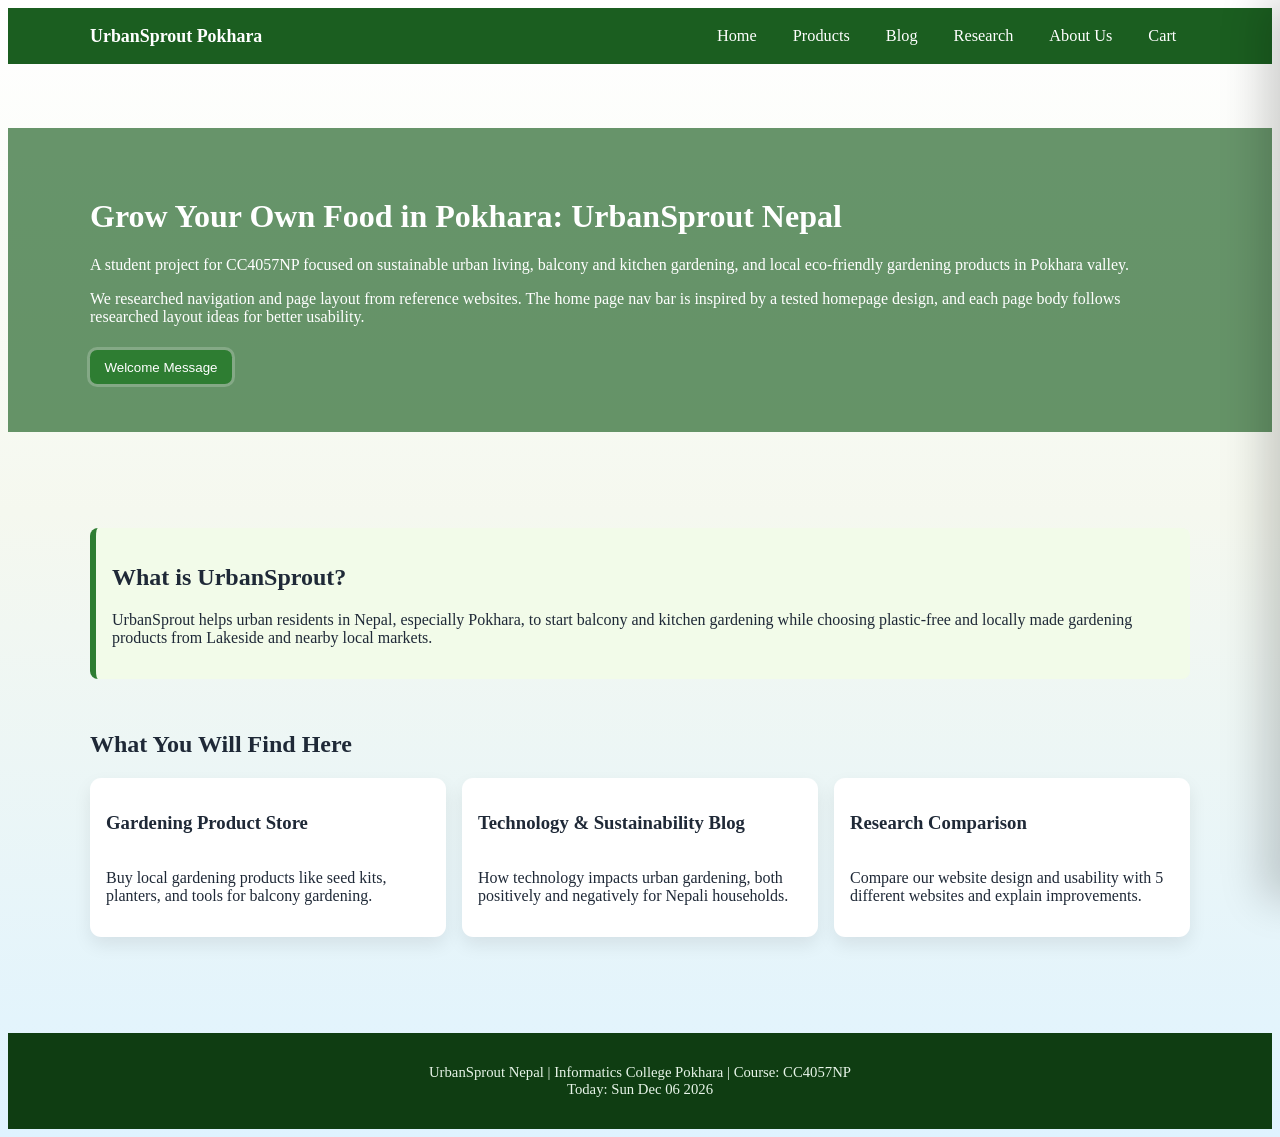
==== commit 7ab1c7cc: "Move Cart into nav links; enlarge navbar; cart link uses preventDefault Co-authored-by: Cursor <curs" ====
--- a/index.html
+++ b/index.html
@@ -1,5 +1,4 @@
 <!DOCTYPE html>
-<!-- Simple beginner page using CSS and JS -->
 <html lang="en">
 
 <head>
@@ -38,9 +37,8 @@
         <a href="pages/blog.html">Blog</a>
         <a href="pages/research.html">Research</a>
         <a href="pages/about.html">About Us</a>
+        <a href="#" id="openCartBtn">Cart</a>
       </nav>
-      <!-- cart opens the side panel -->
-      <button type="button" id="openCartBtn" class="cart-toggle">Cart</button>
     </div>
   </div>
 
--- a/css/style.css
+++ b/css/style.css
@@ -24,50 +24,36 @@
 .navbar {
   background: #1b5e20;
   color: #ffffff;
+  padding-top: 0.55rem;
+  padding-bottom: 0.55rem;
 }
 
 .nav-inner {
   display: flex;
   justify-content: space-between;
   align-items: center;
-  gap: 1rem;
+  gap: 1.1rem;
   flex-wrap: wrap;
 }
 
 .brand {
-  font-size: 1rem;
+  font-size: 1.12rem;
   font-weight: 700;
 }
 
 .nav-links {
   list-style: none;
   display: flex;
-  gap: 0.4rem;
-}
-
+  gap: 0.55rem;
+}
+
+/* links in the green bar (home, products, cart, etc) */
 .nav-links a {
   color: #ffffff;
   text-decoration: none;
-  padding: 0.45rem 0.7rem;
-  border-radius: 0.4rem;
-}
-
-
-/* Text cart button in the green bar */
-.cart-toggle {
-  display: flex;
-  align-items: center;
-  justify-content: center;
-  min-height: 2.6rem;
-  padding: 0.35rem 0.85rem;
-  border: 2px solid #ffffff;
-  border-radius: 0.35rem;
-  background: #1b5e20;
-  color: #ffffff;
-  font-size: 0.95rem;
-  font-weight: 700;
-  font-family: inherit;
-  cursor: pointer;
+  padding: 0.58rem 0.85rem;
+  border-radius: 0.45rem;
+  font-size: 1.02rem;
 }
 
 .cart-drawer-backdrop {
